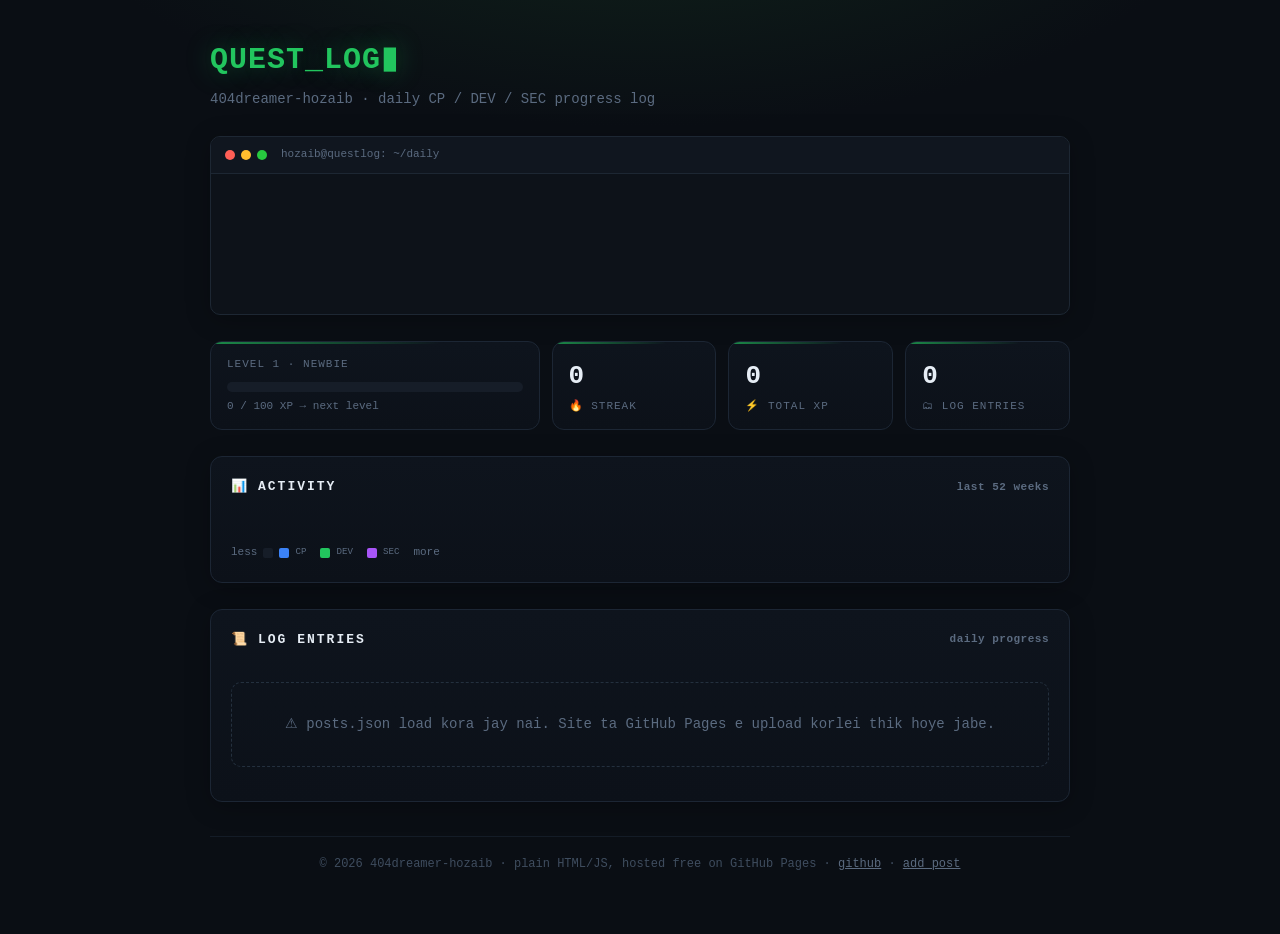
==== index.html @ 2a51e488 "Add files via upload" ====
<!doctype html>
<html lang="en">
<head>
  <meta charset="utf-8">
  <meta name="viewport" content="width=device-width, initial-scale=1">
  <meta name="description" content="404dreamer-hozaib's daily quest log — CP, Dev & Cybersecurity progress">
  <link rel="icon" href="data:,">
  <title>QUEST_LOG — 404dreamer-hozaib</title>
  <link rel="stylesheet" href="style.css">
</head>
<body>
  <div class="wrap">
    <header>
      <h1>QUEST_LOG<span class="cursor">▮</span></h1>
      <p class="sub">404dreamer-hozaib · daily CP / DEV / SEC progress log</p>
    </header>

    <section class="terminal">
      <div class="term-bar">
        <span class="term-dot r"></span>
        <span class="term-dot y"></span>
        <span class="term-dot g"></span>
        <span class="term-title">hozaib@questlog: ~/daily</span>
      </div>
      <div class="term-body" id="terminal"></div>
    </section>

    <section class="stats">
      <div class="stat level">
        <div class="stat-label">LEVEL <span id="lvl">1</span> · <span id="lvlTitle">Newbie</span></div>
        <div class="xpbar"><div id="xpfill"></div></div>
        <div class="stat-sub" id="xpText">0 / 100 XP → next level</div>
      </div>
      <div class="stat">
        <div class="big" id="streak">0</div>
        <div class="stat-label">🔥 streak</div>
      </div>
      <div class="stat">
        <div class="big" id="totalXp">0</div>
        <div class="stat-label">⚡ total XP</div>
      </div>
      <div class="stat">
        <div class="big" id="totalPosts">0</div>
        <div class="stat-label">🗂 log entries</div>
      </div>
    </section>

    <section class="panel">
      <h2><span class="hicon">📊</span>Activity<span class="hrange">last 52 weeks</span></h2>
      <div class="heat-scroll"><div id="heatmap"></div></div>
      <div class="heat-stats" id="heatStats"></div>
      <div class="legend">
        less
        <span class="dot" style="background:#161d28"></span>
        <span class="dot cp"></span><small>CP</small>
        <span class="dot dev"></span><small>DEV</small>
        <span class="dot sec"></span><small>SEC</small>
        more
      </div>
    </section>

    <section class="panel">
      <h2><span class="hicon">📜</span>Log entries<span class="hrange" id="logRange">daily progress</span></h2>
      <div class="filters" id="filters"></div>
      <div id="posts"></div>
    </section>

    <footer>
      © 2026 404dreamer-hozaib · plain HTML/JS, hosted free on GitHub Pages ·
      <a href="https://github.com/404dreamer-hozaib" target="_blank" rel="noopener">github</a> ·
      <a href="admin.html">add post</a>
    </footer>
  </div>
  <script src="app.js"></script>
</body>
</html>
---- style.css ----
* { box-sizing: border-box; }

body {
  margin: 0;
  background:
    radial-gradient(900px 380px at 50% -120px, #10231b 0%, transparent 65%),
    #0a0e14;
  color: #c9d4e3;
  font-family: ui-monospace, 'Cascadia Code', 'JetBrains Mono', Consolas, Menlo, monospace;
  line-height: 1.6;
}

.wrap { max-width: 900px; margin: 0 auto; padding: 36px 20px 60px; }

/* ---------- header ---------- */

header h1 {
  color: #22c55e; font-size: 30px; margin: 0; letter-spacing: 1px;
  text-shadow: 0 0 26px rgba(34, 197, 94, .35);
}
.cursor { animation: blink 1s steps(1) infinite; }
@keyframes blink { 50% { opacity: 0; } }
.sub { color: #5b6b80; margin: 4px 0 26px; font-size: 14px; }

/* ---------- terminal window ---------- */

.terminal {
  background: #0d1219;
  border: 1px solid #1d2733;
  border-radius: 10px;
  overflow: hidden;
  margin-bottom: 26px;
  box-shadow: 0 4px 24px rgba(0, 0, 0, .25);
}
.term-bar {
  display: flex; align-items: center; gap: 6px;
  padding: 9px 14px;
  background: #10161f;
  border-bottom: 1px solid #1d2733;
}
.term-dot { width: 10px; height: 10px; border-radius: 50%; }
.term-dot.r { background: #ff5f56; }
.term-dot.y { background: #ffbd2e; }
.term-dot.g { background: #27c93f; }
.term-title { margin-left: 8px; font-size: 11px; color: #5b6b80; }
.term-body { padding: 14px 16px; min-height: 140px; font-size: 13px; }

.tline.cmd { color: #22c55e; }
.tline.out { color: #8fa3bb; white-space: pre-wrap; }
.tline.ok { color: #facc15; }
.blink { animation: blink 1s steps(1) infinite; color: #22c55e; }

/* ---------- stat cards ---------- */

.stats {
  display: grid;
  grid-template-columns: 2fr 1fr 1fr 1fr;
  gap: 12px;
  margin-bottom: 26px;
}
@media (max-width: 640px) { .stats { grid-template-columns: 1fr 1fr; } }

.stat {
  position: relative; overflow: hidden;
  background: linear-gradient(180deg, #0e141d 0%, #0c1119 100%);
  border: 1px solid #1c2634; border-radius: 12px;
  padding: 14px 16px;
  transition: border-color .15s;
}
.stat::before {
  content: ''; position: absolute; top: 0; left: 0; right: 0; height: 2px;
  background: linear-gradient(90deg, #22c55eaa, transparent 70%);
}
.stat:hover { border-color: #2c3d51; }
.stat-label { font-size: 11px; color: #5b6b80; letter-spacing: 1px; text-transform: uppercase; }
.big { font-size: 26px; color: #e6edf5; font-weight: 700; }

.xpbar { height: 10px; background: #161d28; border-radius: 5px; overflow: hidden; margin: 8px 0 6px; }
#xpfill { height: 100%; width: 0; background: linear-gradient(90deg, #22c55e, #84cc16); transition: width .8s; box-shadow: 0 0 8px rgba(34, 197, 94, .6); }
.stat-sub { font-size: 11px; color: #5b6b80; }

/* ---------- panels (sections) ---------- */

.panel {
  background: linear-gradient(180deg, #0e141d 0%, #0c1119 100%);
  border: 1px solid #1c2634;
  border-radius: 12px;
  padding: 20px;
  margin-bottom: 26px;
  box-shadow: 0 4px 24px rgba(0, 0, 0, .25);
}
.panel h2 {
  display: flex; align-items: center; gap: 9px;
  font-size: 13px; color: #e6edf5; letter-spacing: 2px;
  margin: 0 0 16px; text-transform: uppercase;
}
.hicon { color: #22c55e; }
.hrange { margin-left: auto; font-size: 11px; color: #5b6b80; letter-spacing: .5px; text-transform: none; }

/* ---------- heatmap ---------- */

.heat-scroll { overflow-x: auto; padding: 4px 2px 10px; }
#heatmap {
  display: grid;
  grid-template-columns: auto max-content;
  gap: 0 4px;
  width: max-content;
}
.heat-corner { grid-column: 1; grid-row: 1; }
.heat-months {
  grid-column: 2; grid-row: 1;
  display: grid; grid-auto-flow: column; grid-template-columns: repeat(52, 12px); gap: 3px;
  font-size: 9.5px; color: #6b7d93; margin-bottom: 5px;
}
.heat-months div { width: 12px; white-space: nowrap; }
.heat-labels {
  grid-column: 1; grid-row: 2;
  display: grid; grid-template-rows: repeat(7, 12px); gap: 3px;
  font-size: 9.5px; color: #6b7d93; margin-right: 2px;
}
.heat-labels div { line-height: 12px; }
.heat-grid {
  grid-column: 2; grid-row: 2;
  display: grid; grid-auto-flow: column; grid-template-rows: repeat(7, 12px); gap: 3px;
}
.cell {
  width: 12px; height: 12px; border-radius: 3px; background: #161d28;
  transition: transform .1s, box-shadow .1s;
}
.cell:hover { transform: scale(1.45); box-shadow: 0 0 7px rgba(255, 255, 255, .18); z-index: 2; }

.heat-stats { display: flex; align-items: center; flex-wrap: wrap; margin-top: 8px; }
.hs { display: inline-flex; align-items: center; gap: 6px; margin-right: 16px; font-size: 11.5px; color: #8fa3bb; }
.hs i { width: 10px; height: 10px; border-radius: 3px; display: inline-block; }
.hs.total { color: #5b6b80; margin-right: 0; }

.legend { font-size: 11px; color: #5b6b80; margin-top: 8px; display: flex; align-items: center; gap: 6px; flex-wrap: wrap; }
.legend small { margin-right: 8px; }
.dot { width: 10px; height: 10px; border-radius: 2px; display: inline-block; }
.dot.cp { background: #3b82f6; }
.dot.dev { background: #22c55e; }
.dot.sec { background: #a855f7; }

/* ---------- filters + log cards ---------- */

.filters { display: flex; gap: 8px; margin-bottom: 16px; flex-wrap: wrap; }
.fbtn {
  background: #161d28; color: #8fa3bb;
  border: 1px solid #24303e; border-radius: 999px;
  padding: 5px 14px; font-family: inherit; font-size: 11.5px;
  letter-spacing: 1px; cursor: pointer;
  transition: border-color .15s, color .15s;
}
.fbtn:hover { border-color: #35485e; color: #c9d4e3; }
.fbtn.active { background: #22c55e1c; color: #22c55e; border-color: #22c55e66; box-shadow: 0 0 12px rgba(34, 197, 94, .12); }

.card {
  border: 1px solid #1d2733; border-left: 3px solid var(--cat, #22c55e);
  border-radius: 10px; padding: 14px 16px; margin-bottom: 12px;
  background: linear-gradient(180deg, #101722 0%, #0e131c 100%);
  transition: transform .15s, box-shadow .15s;
}
.card:hover { transform: translateY(-2px); box-shadow: 0 8px 20px rgba(0, 0, 0, .35); }
.card-head { display: flex; align-items: center; gap: 10px; margin-bottom: 6px; }
.chip { font-size: 10px; padding: 2px 9px; border-radius: 10px; letter-spacing: 1px; font-weight: 700; }
.pdate { font-size: 12px; color: #5b6b80; }
.pxp { margin-left: auto; font-size: 12px; color: #facc15; }
.card h3 { margin: 2px 0 6px; font-size: 16px; color: #e6edf5; }
.card p { margin: 0; font-size: 13.5px; color: #9db0c6; white-space: pre-line; }

.empty {
  color: #5b6b80; font-size: 14px;
  border: 1px dashed #24303e; border-radius: 10px;
  padding: 30px 20px; text-align: center;
}
.empty .big-emoji { font-size: 30px; display: block; margin-bottom: 10px; }
.empty a { color: #22c55e; }

/* ---------- footer ---------- */

footer {
  color: #3f4d5f; font-size: 12px; margin-top: 34px; text-align: center;
  border-top: 1px solid #141c27; padding-top: 18px;
}
footer a { color: #5b6b80; }
a { color: #22c55e; }
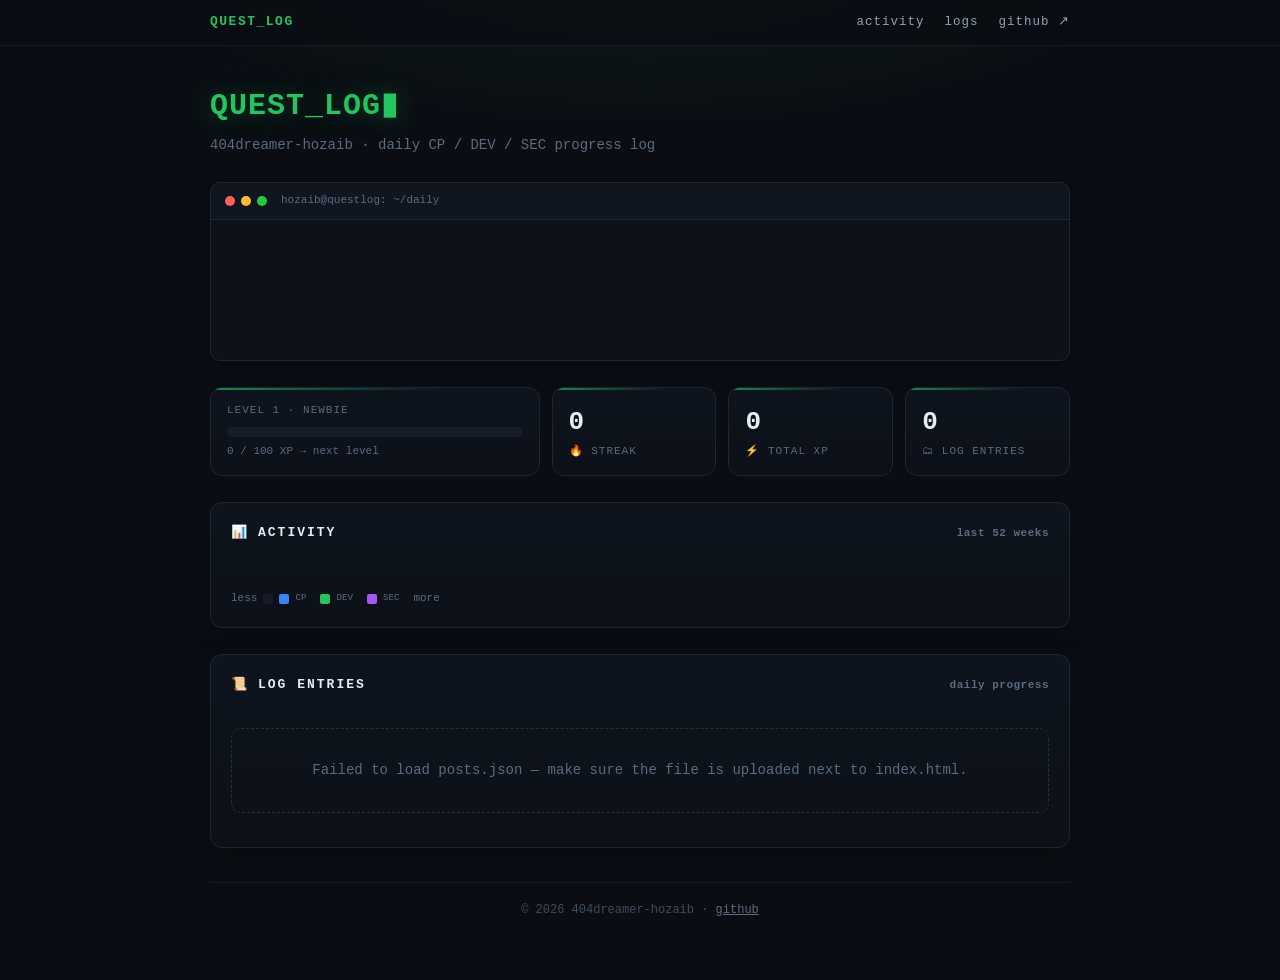
==== commit eff5c11e: "Add files via upload" ====
--- a/index.html
+++ b/index.html
@@ -9,6 +9,16 @@
   <link rel="stylesheet" href="style.css">
 </head>
 <body>
+  <nav class="topnav">
+    <div class="nav-inner">
+      <span class="nav-brand">QUEST_LOG</span>
+      <span class="nav-links">
+        <a href="#activity">activity</a>
+        <a href="#logs">logs</a>
+        <a href="https://github.com/404dreamer-hozaib" target="_blank" rel="noopener">github ↗</a>
+      </span>
+    </div>
+  </nav>
   <div class="wrap">
     <header>
       <h1>QUEST_LOG<span class="cursor">▮</span></h1>
@@ -45,7 +55,7 @@
       </div>
     </section>
 
-    <section class="panel">
+    <section class="panel" id="activity">
       <h2><span class="hicon">📊</span>Activity<span class="hrange">last 52 weeks</span></h2>
       <div class="heat-scroll"><div id="heatmap"></div></div>
       <div class="heat-stats" id="heatStats"></div>
@@ -59,16 +69,15 @@
       </div>
     </section>
 
-    <section class="panel">
+    <section class="panel" id="logs">
       <h2><span class="hicon">📜</span>Log entries<span class="hrange" id="logRange">daily progress</span></h2>
       <div class="filters" id="filters"></div>
       <div id="posts"></div>
     </section>
 
     <footer>
-      © 2026 404dreamer-hozaib · plain HTML/JS, hosted free on GitHub Pages ·
-      <a href="https://github.com/404dreamer-hozaib" target="_blank" rel="noopener">github</a> ·
-      <a href="admin.html">add post</a>
+      © 2026 404dreamer-hozaib ·
+      <a href="https://github.com/404dreamer-hozaib" target="_blank" rel="noopener">github</a>
     </footer>
   </div>
   <script src="app.js"></script>
--- a/style.css
+++ b/style.css
@@ -184,3 +184,31 @@
 }
 footer a { color: #5b6b80; }
 a { color: #22c55e; }
+
+/* ---------- top navigation ---------- */
+
+html { scroll-behavior: smooth; }
+.topnav {
+  position: sticky; top: 0; z-index: 20;
+  background: rgba(10, 14, 20, .82);
+  backdrop-filter: blur(10px);
+  border-bottom: 1px solid #141c27;
+}
+.nav-inner { max-width: 900px; margin: 0 auto; padding: 12px 20px; display: flex; align-items: center; }
+.nav-brand { color: #22c55e; font-weight: 700; letter-spacing: 1.5px; font-size: 13px; }
+.nav-links { margin-left: auto; display: flex; gap: 20px; }
+.nav-links a { color: #8fa3bb; font-size: 12.5px; text-decoration: none; letter-spacing: 1px; transition: color .15s; }
+.nav-links a:hover { color: #22c55e; }
+section[id] { scroll-margin-top: 64px; }
+
+/* ---------- code block in posts ---------- */
+
+.codewrap { margin-top: 14px; border: 1px solid #1d2733; border-radius: 8px; overflow: hidden; background: #0a0f16; }
+.codehead { display: flex; align-items: center; padding: 7px 13px; background: #10161f; border-bottom: 1px solid #1d2733; }
+.clang { font-size: 10.5px; color: #6b7d93; letter-spacing: 1.5px; text-transform: uppercase; }
+.codeblock { margin: 0; padding: 13px 15px; overflow-x: auto; font-size: 12.5px; line-height: 1.55; color: #cde3f7; }
+
+/* ---------- post card polish ---------- */
+
+.card h3 { font-size: 17px; letter-spacing: .2px; }
+.card p { font-size: 14px; color: #a8b8cc; }
